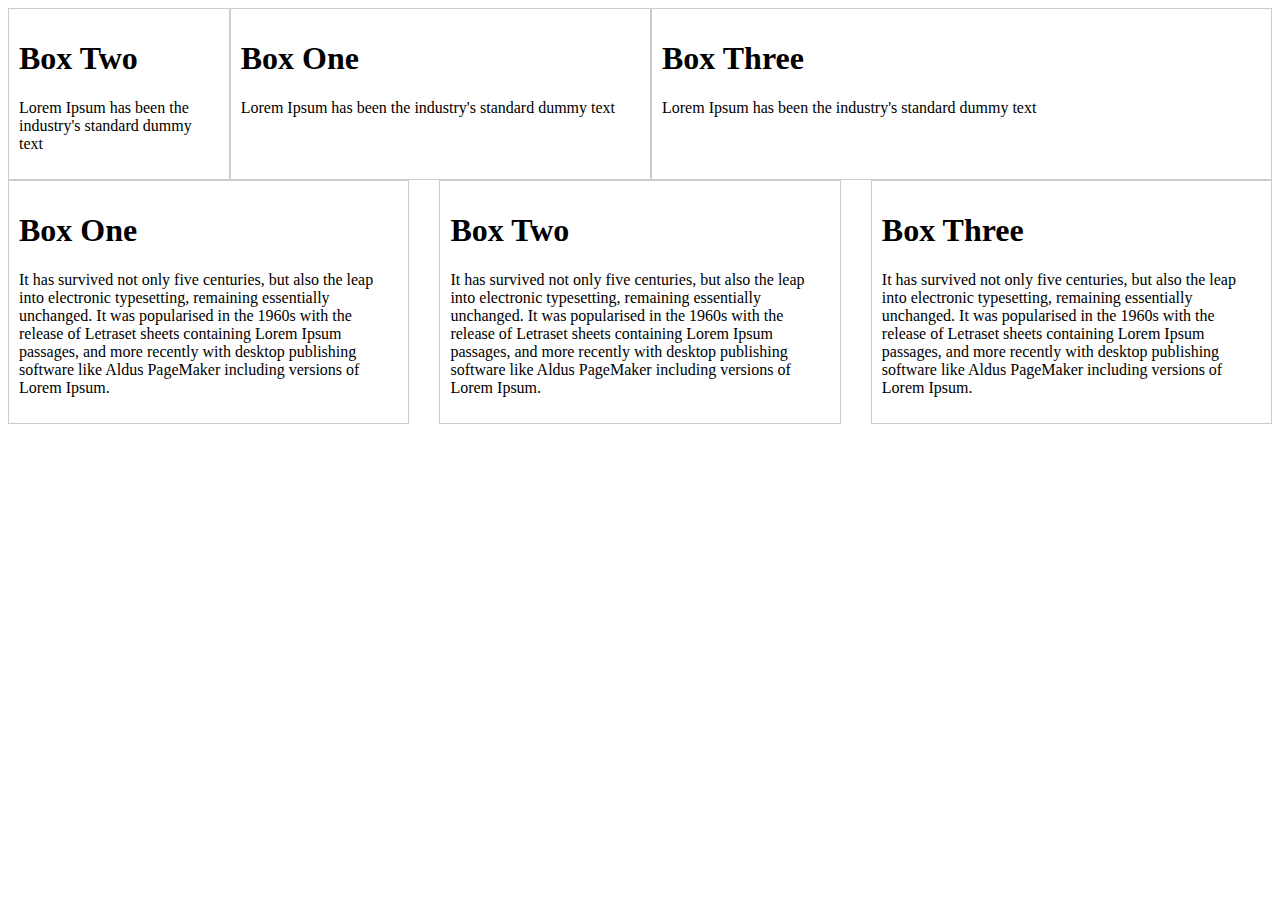
==== flex/index.html @ 92aef28f "using flex and make some box" ====
<!DOCTYPE html>
<html>
<head>
    <title>My Website</title>
    <link rel="stylesheet" type="text/css" href="./css/style.css">
</head>
<body>
  <div class="container-1">
    <div class="box-1">
      <h1>Box One</h1>
      <p>Lorem Ipsum has been the industry's standard dummy text </p>
    </div>
    <div class="box-2">
        <h1>Box Two</h1>
        <p>Lorem Ipsum has been the industry's standard dummy text </p>
      </div>
      <div class="box-3">
          <h1>Box Three</h1>
          <p>Lorem Ipsum has been the industry's standard dummy text </p>
        </div>
  </div>
  <div class="container-2">
      <div class="container-2-box">
        <h1>Box One</h1>
        <p> It has survived not only five centuries, but also the leap into electronic typesetting, remaining essentially unchanged. It was popularised in the 1960s with the release of Letraset sheets containing Lorem Ipsum passages, and more recently with desktop publishing software like Aldus PageMaker including versions of Lorem Ipsum.
        </p>
      </div>
      <div class="container-2-box">
          <h1>Box Two</h1>
          <p> It has survived not only five centuries, but also the leap into electronic typesetting, remaining essentially unchanged. It was popularised in the 1960s with the release of Letraset sheets containing Lorem Ipsum passages, and more recently with desktop publishing software like Aldus PageMaker including versions of Lorem Ipsum.
          </p>
        </div>
        <div class="container-2-box">
            <h1>Box Three</h1>
            <p> It has survived not only five centuries, but also the leap into electronic typesetting, remaining essentially unchanged. It was popularised in the 1960s with the release of Letraset sheets containing Lorem Ipsum passages, and more recently with desktop publishing software like Aldus PageMaker including versions of Lorem Ipsum.
            </p>
          </div>
    </div>

</body>
</html>
---- flex/css/style.css ----
.container-1 {
  display: flex;
  /* align-items: flex-start;
  align-items:flex-end; */
  /* align-items: center; */
  /* flex-direction: column; */
}

.container-1 div, .container-2 div {
border: 1px #ccc solid;
padding: 10px;

}

.box-1 {
  flex:2;
  order:2;

}
.box-2 {
  flex:1;
  order:1;
}
.box-3 {
  flex:3;
  order:3;
}

.container-2 {
  display: flex;
  /* justify-content: flex-start; */
  /* justify-content: flex-end; */
  /* justify-content: center; */
  justify-content: space-between;
  /* justify-content: space-around;
  this mean also space on the side */
}

.container-2-box {
  flex-basis: 30%;
  /* this mean width */
}
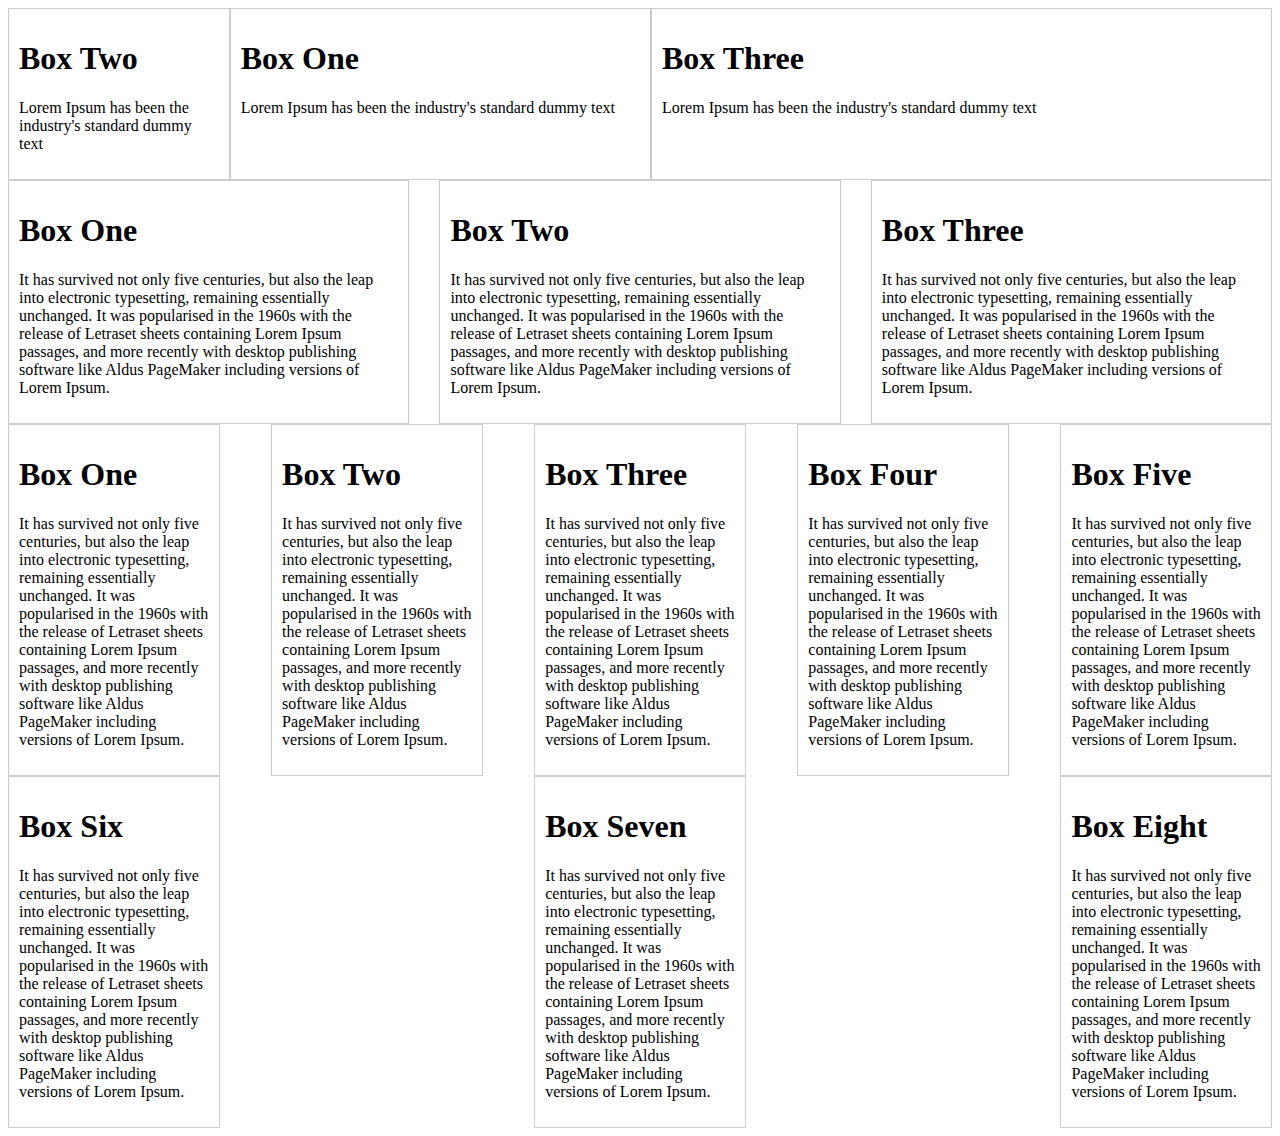
==== commit 8a6cc067: "flex finished" ====
--- a/flex/index.html
+++ b/flex/index.html
@@ -37,5 +37,48 @@
           </div>
     </div>
 
+    <div class="container-3">
+        <div class="container-3-box">
+          <h1>Box One</h1>
+          <p> It has survived not only five centuries, but also the leap into electronic typesetting, remaining essentially unchanged. It was popularised in the 1960s with the release of Letraset sheets containing Lorem Ipsum passages, and more recently with desktop publishing software like Aldus PageMaker including versions of Lorem Ipsum.
+          </p>
+        </div>
+        <div class="container-3-box">
+            <h1>Box Two</h1>
+            <p> It has survived not only five centuries, but also the leap into electronic typesetting, remaining essentially unchanged. It was popularised in the 1960s with the release of Letraset sheets containing Lorem Ipsum passages, and more recently with desktop publishing software like Aldus PageMaker including versions of Lorem Ipsum.
+            </p>
+          </div>
+          <div class="container-3-box">
+              <h1>Box Three</h1>
+              <p> It has survived not only five centuries, but also the leap into electronic typesetting, remaining essentially unchanged. It was popularised in the 1960s with the release of Letraset sheets containing Lorem Ipsum passages, and more recently with desktop publishing software like Aldus PageMaker including versions of Lorem Ipsum.
+              </p>
+            </div>
+            <div class="container-3-box">
+                <h1>Box Four</h1>
+                <p> It has survived not only five centuries, but also the leap into electronic typesetting, remaining essentially unchanged. It was popularised in the 1960s with the release of Letraset sheets containing Lorem Ipsum passages, and more recently with desktop publishing software like Aldus PageMaker including versions of Lorem Ipsum.
+                </p>
+              </div>
+              <div class="container-3-box">
+                  <h1>Box Five</h1>
+                  <p> It has survived not only five centuries, but also the leap into electronic typesetting, remaining essentially unchanged. It was popularised in the 1960s with the release of Letraset sheets containing Lorem Ipsum passages, and more recently with desktop publishing software like Aldus PageMaker including versions of Lorem Ipsum.
+                  </p>
+                </div>
+                <div class="container-3-box">
+                    <h1>Box Six</h1>
+                    <p> It has survived not only five centuries, but also the leap into electronic typesetting, remaining essentially unchanged. It was popularised in the 1960s with the release of Letraset sheets containing Lorem Ipsum passages, and more recently with desktop publishing software like Aldus PageMaker including versions of Lorem Ipsum.
+                    </p>
+                  </div>
+                  <div class="container-3-box">
+                      <h1>Box Seven</h1>
+                      <p> It has survived not only five centuries, but also the leap into electronic typesetting, remaining essentially unchanged. It was popularised in the 1960s with the release of Letraset sheets containing Lorem Ipsum passages, and more recently with desktop publishing software like Aldus PageMaker including versions of Lorem Ipsum.
+                      </p>
+                    </div>
+                    <div class="container-3-box">
+                        <h1>Box Eight</h1>
+                        <p> It has survived not only five centuries, but also the leap into electronic typesetting, remaining essentially unchanged. It was popularised in the 1960s with the release of Letraset sheets containing Lorem Ipsum passages, and more recently with desktop publishing software like Aldus PageMaker including versions of Lorem Ipsum.
+                        </p>
+                      </div>
+      </div>
+
 </body>
 </html>
--- a/flex/css/style.css
+++ b/flex/css/style.css
@@ -6,7 +6,7 @@
   /* flex-direction: column; */
 }
 
-.container-1 div, .container-2 div {
+.container-1 div, .container-2 div, .container-3 div {
 border: 1px #ccc solid;
 padding: 10px;
 
@@ -40,3 +40,29 @@
   flex-basis: 30%;
   /* this mean width */
 }
+
+@media(min-width: 468px) {
+  /* what is this? */
+  .container-1 {
+    display: flex;
+
+  }
+
+  .container-2 {
+    display: flex;
+    justify-content: space-between;
+
+
+  }
+}
+
+.container-3-box {
+  flex-basis: 15%;
+}
+
+.container-3 {
+  display: flex;
+  flex-wrap: wrap;
+  justify-content: space-between;
+
+}
